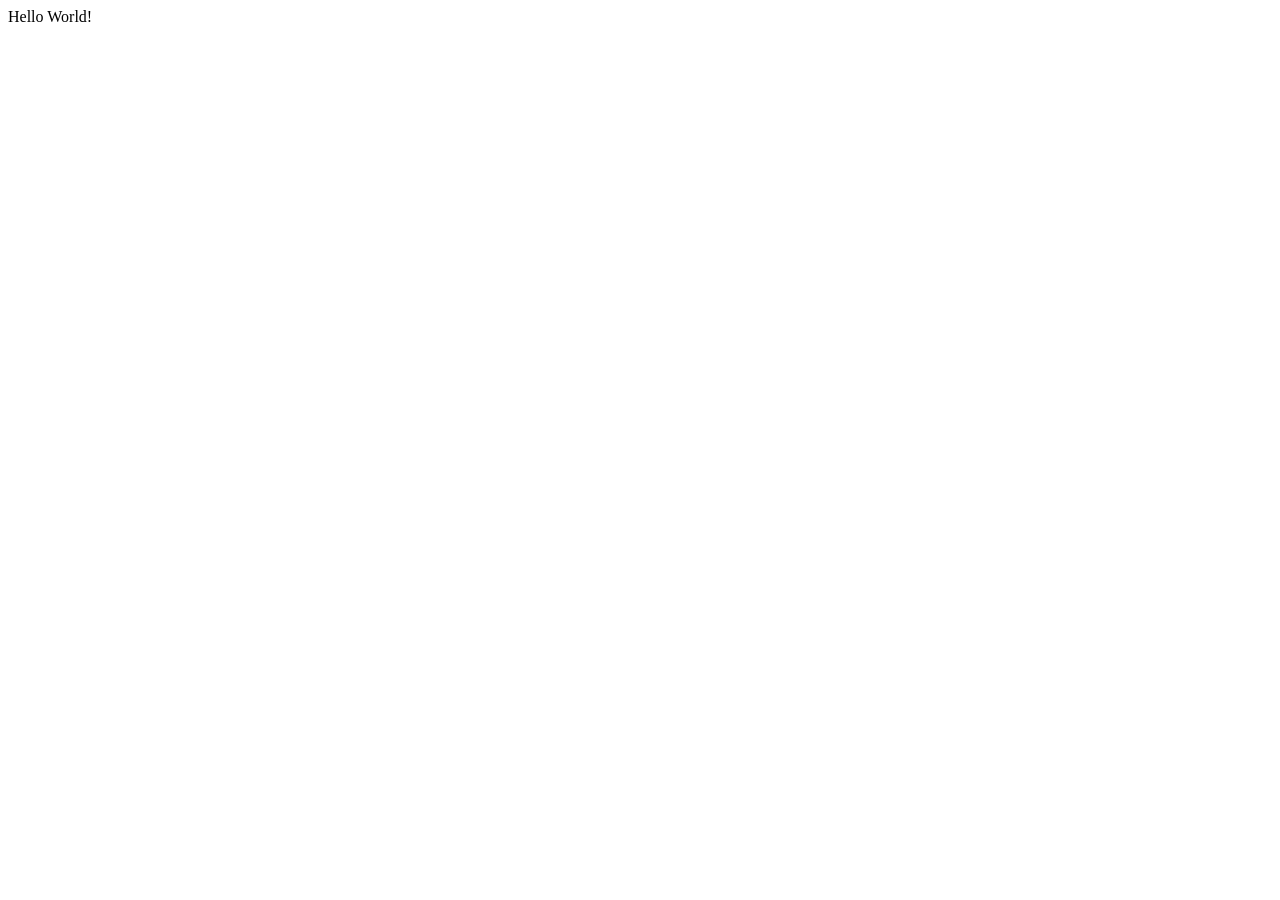
==== Paginas/cadastro.html @ 3515763b "Organizado pastas e criado esqueleto do projeto" ====
<!DOCTYPE html>
<html lang="pt-br">
<head>
    <meta charset="UTF-8">
    <meta name="viewport" content="width=device-width, initial-scale=1.0">
       <title>PetSave</title>
    <link rel="stylesheet" href="./Estilos/style.css">
</head>
<body>
    Hello World!
    <script src="../Js/script.js"></script>
</body>
</html>
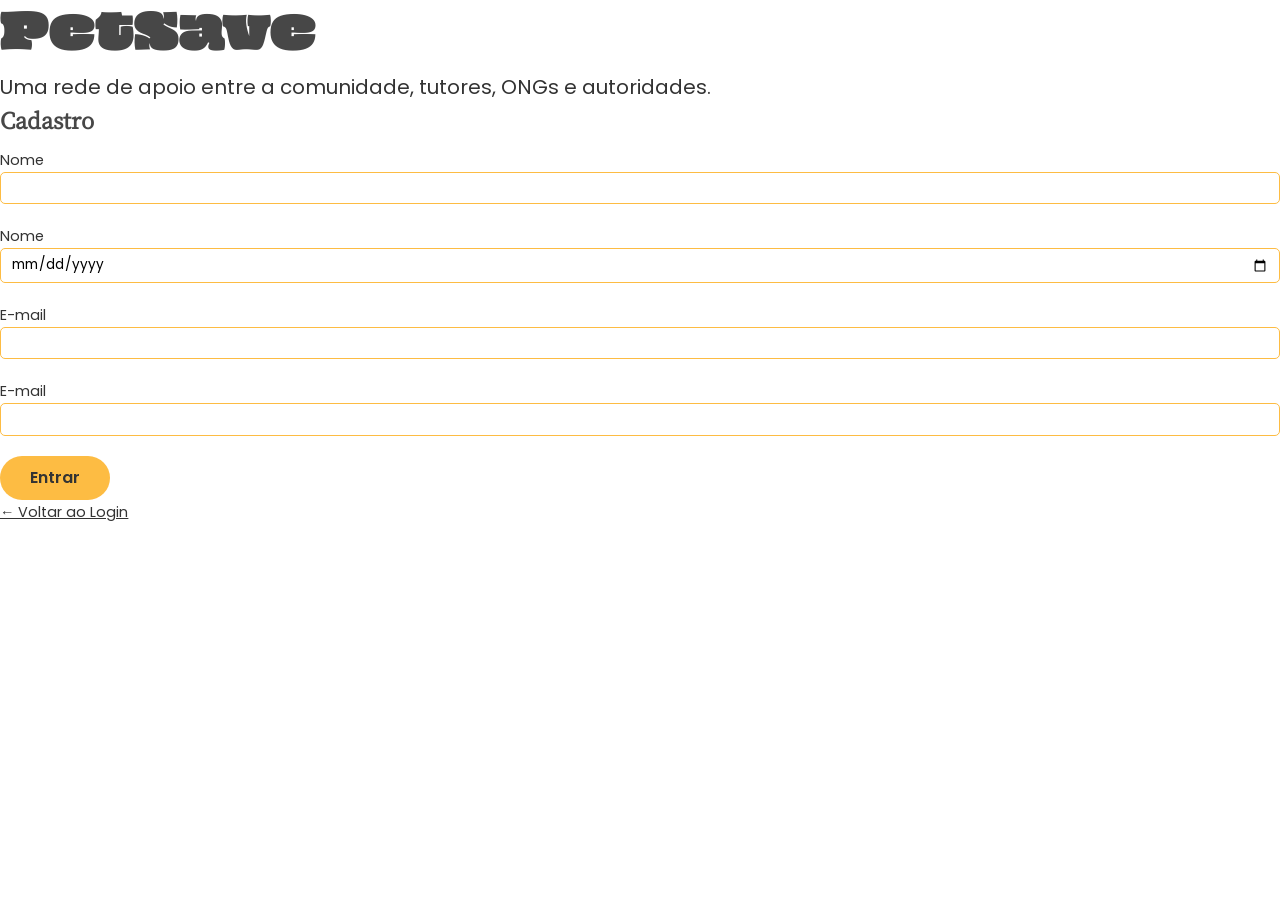
==== commit 40bb6373: "seila" ====
--- a/Paginas/cadastro.html
+++ b/Paginas/cadastro.html
@@ -3,11 +3,47 @@
 <head>
     <meta charset="UTF-8">
     <meta name="viewport" content="width=device-width, initial-scale=1.0">
-       <title>PetSave</title>
-    <link rel="stylesheet" href="./Estilos/style.css">
+    <title>PetSave</title>
+    <link rel="preconnect" href="https://fonts.googleapis.com">
+    <link rel="preconnect" href="https://fonts.gstatic.com" crossorigin>
+    <link href="https://fonts.googleapis.com/css2?family=Cactus+Classical+Serif&family=Oi&family=Poppins:ital,wght@0,100;0,200;0,300;0,400;0,500;0,600;0,700;0,800;0,900;1,100;1,200;1,300;1,400;1,500;1,600;1,700;1,800;1,900&display=swap" rel="stylesheet">
+    <link rel="stylesheet" href="../Estilos/style.css">
+    <link rel="stylesheet" href="../Estilos/cadastro.css">
 </head>
 <body>
-    Hello World!
+    <section class="container-login">
+
+        <div class="login-container">
+            <div class="login">
+                <h1 class="titulo-dark">
+                    PetSave
+                </h1>
+                <p class="fonte-l dark">
+                    Uma rede de apoio entre a comunidade, tutores, ONGs e autoridades.
+                </p>
+            </div>
+        </div>
+        <div class="login-form-container">
+            <div class="login-form">
+                <h2 class="titulo-dark-l">Cadastro</h2>
+                <form action="">
+                    <label for="nome" class="fonte-r">Nome</label>
+                    <input type="text" class="email" name="email">
+                    <label for="nascimento" class="fonte-r">Nome</label>
+                    <input type="date" class="nascimento" name="nascimento">
+                    <label for="email" class="fonte-r">E-mail</label>
+                    <input type="email" class="email" name="email">                    
+                    <label for="senha" class="fonte-r">E-mail</label>
+                    <input type="password" class="senha" name="senha">
+                    <button class="btn-amarelo btn-entrar">Entrar</button>
+                </form>
+                <div class="login-esqueci">
+                    <a href="./login.html" class="login-esqueci-senha fonte-r" style="text-decoration: underline;">← Voltar ao Login</a>
+                </div>
+            </div>
+        </div>
+    </section>
     <script src="../Js/script.js"></script>
+    <script src="../Js/senha.js"></script>
 </body>
 </html>
--- a/Estilos/style.css
+++ b/Estilos/style.css
@@ -0,0 +1,151 @@
+/* 1. Use a more-intuitive box-sizing model */
+*, *::before, *::after {
+  box-sizing: border-box;
+}
+
+/* 2. Remove default margin */
+*:not(dialog) {
+  margin: 0;
+}
+
+/* 3. Enable keyword animations */
+@media (prefers-reduced-motion: no-preference) {
+  html {
+    interpolate-size: allow-keywords;
+  }
+}
+
+body {
+  /* 4. Increase line-height */
+  line-height: 1.5;
+  /* 5. Improve text rendering */
+  -webkit-font-smoothing: antialiased;
+}
+
+/* 6. Improve media defaults */
+img, picture, video, canvas, svg {
+  display: block;
+  max-width: 100%;
+}
+
+/* 7. Inherit fonts for form controls */
+input, button, textarea, select {
+  font: inherit;
+}
+
+/* 8. Avoid text overflows */
+p, h1, h2, h3, h4, h5, h6 {
+  overflow-wrap: break-word;
+}
+
+/* 9. Improve line wrapping */
+p {
+  text-wrap: pretty;
+}
+h1, h2, h3, h4, h5, h6 {
+  text-wrap: balance;
+}
+
+/*
+  10. Create a root stacking context
+*/
+#root, #__next {
+  isolation: isolate;
+}
+
+input{
+    display: block;
+    border: 1px solid #FDBC43;
+    border-radius: 5px;
+    padding: 5px 10px;
+    width: 100%;
+    margin-bottom: 20px;
+    font-family: "Poppins", sans-serif;
+    font-size: 0.85rem;
+}
+
+html, body {
+  width: 100%;
+  height: 100%;
+}
+
+
+/* Variáveis Globais */
+
+.titulo-white{
+    font-size: 3rem;
+    color: #fff;
+    font-family: "Oi", "Abril Fatface", Georgia, serif;
+    font-weight: lighter;
+}
+
+.titulo-dark{
+    font-size: 3rem;
+    color: #474747;
+    font-family: "Oi", "Abril Fatface", Georgia, serif;
+    font-weight: lighter;
+}
+
+.titulo-dark-l{
+    font-size: 1.5rem;
+    color: #474747;
+    font-family: "Cactus Classical Serif", "Abril Fatface", Georgia, serif;
+    margin-bottom: 10px;
+}
+
+.fonte-l{
+    font-family: "Poppins", sans-serif;
+    font-size: 1.25rem;
+}
+
+.fonte-r{
+    font-family: "Poppins", sans-serif;
+    font-size: 0.9rem;
+    color: #333;
+}
+
+.white{
+    color: #fff;
+}
+
+.dark{
+    color: #333;
+}
+
+.btn-roxo{
+    font-weight: 600;
+    font-size: 1rem;
+    font-family: "Poppins", sans-serif;
+    color: #fff;
+    background-color: #6567DE;
+    border: none;
+    border-radius: 25px;
+    width: 100%;
+    padding: 10px;
+    box-sizing: border-box;
+    transition: ease .3s;
+}
+
+.btn-roxo:hover{
+    transform: scale(1.01);
+    background-color: #5153c4;
+}
+
+.btn-amarelo{
+    font-weight: 600;
+    display: inline-block;
+    font-size: 1rem;
+    font-family: "Poppins", sans-serif;
+    color: #333;
+    background-color: #FDBC43;
+    border: none;
+    border-radius: 25px;
+    padding: 10px 30px;
+    box-sizing: border-box;
+    transition: ease .3s;
+}
+
+.btn-amarelo:hover{
+    transform: scale(1.01);
+    background-color: #f5b745;
+}
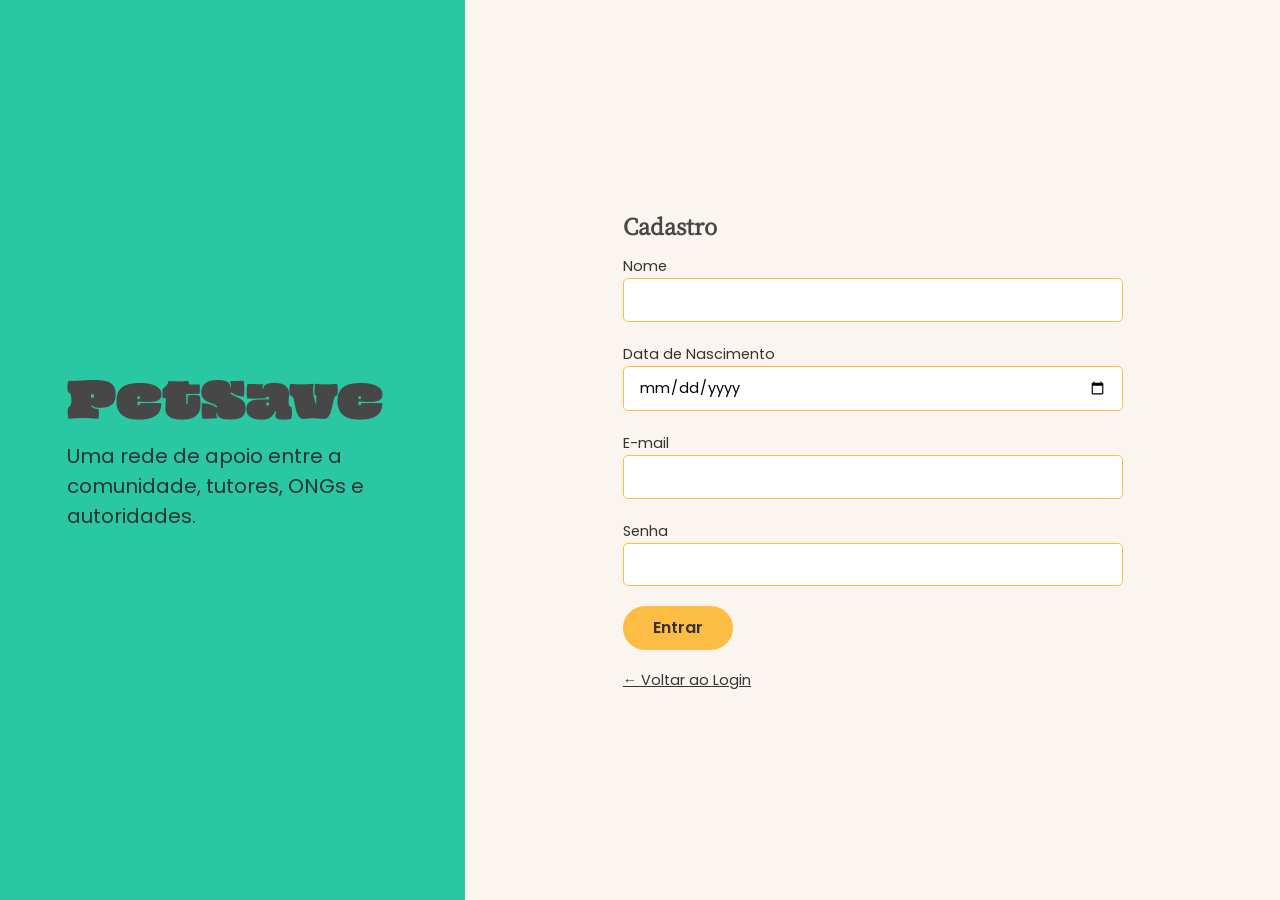
==== commit 7c572ec9: "Corrigido Js senha e estilo cadastro.html" ====
--- a/Paginas/cadastro.html
+++ b/Paginas/cadastro.html
@@ -29,11 +29,11 @@
                 <form action="">
                     <label for="nome" class="fonte-r">Nome</label>
                     <input type="text" class="email" name="email">
-                    <label for="nascimento" class="fonte-r">Nome</label>
+                    <label for="nascimento" class="fonte-r">Data de Nascimento</label>
                     <input type="date" class="nascimento" name="nascimento">
                     <label for="email" class="fonte-r">E-mail</label>
                     <input type="email" class="email" name="email">                    
-                    <label for="senha" class="fonte-r">E-mail</label>
+                    <label for="senha" class="fonte-r">Senha</label>
                     <input type="password" class="senha" name="senha">
                     <button class="btn-amarelo btn-entrar">Entrar</button>
                 </form>
--- a/Estilos/style.css
+++ b/Estilos/style.css
@@ -57,11 +57,11 @@
     display: block;
     border: 1px solid #FDBC43;
     border-radius: 5px;
-    padding: 5px 10px;
+    padding: 10px 15px;
     width: 100%;
     margin-bottom: 20px;
     font-family: "Poppins", sans-serif;
-    font-size: 0.85rem;
+    font-size: 0.9rem;
 }
 
 html, body {
--- a/Estilos/cadastro.css
+++ b/Estilos/cadastro.css
@@ -0,0 +1,53 @@
+.container-login{
+    display: grid;
+    grid-template-columns: 1fr 1.75fr;
+    width: 100vw;
+    height: 100vh;
+
+}
+
+.login-container{
+    background-color: #29C7A2;
+    display: flex;
+    flex-direction: column;
+    justify-content: center;
+    align-items: left;
+}
+
+.login{
+    padding: 20px;
+    display: flex;
+    flex-direction: column;
+    justify-content: center;
+    align-items: left;
+    max-width: 80%;
+    margin: 0 auto;
+}
+
+.login-form-container{
+    background-color: #FBF5F0;
+    display: flex;
+    flex-direction: column;
+    justify-content: center;
+    align-items: left;
+}
+
+.login-form{
+    width: 500px;
+    display: flex;
+    flex-direction: column;
+    justify-content: center;
+    align-items: left;
+    margin: auto
+}
+
+.login-esqueci{
+    margin-top: 20px;
+    display: flex;
+    justify-content: space-between;
+    align-items: center;
+}
+
+.login-esqueci-senha{
+    color: #333;
+}
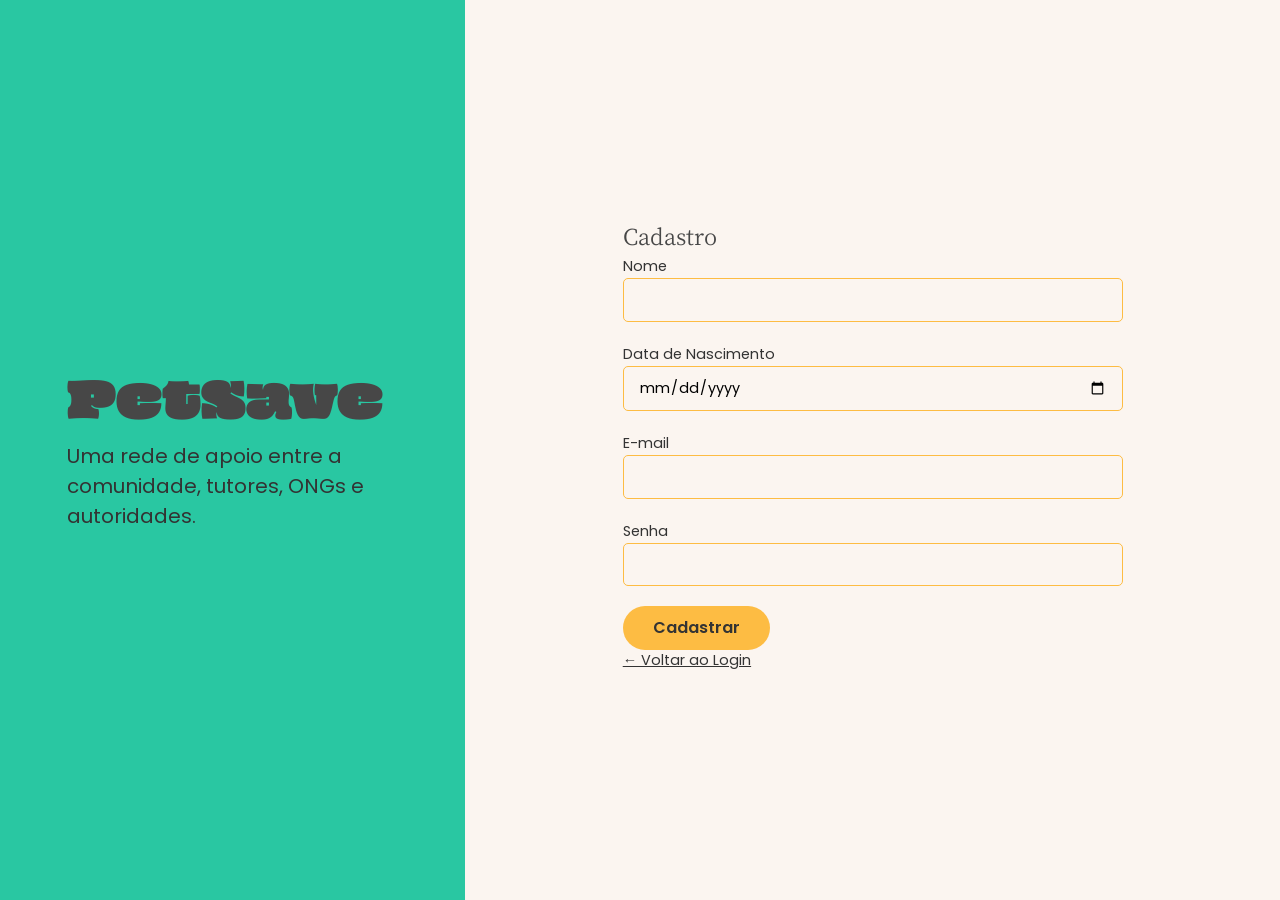
==== commit 0f34385a: "Finalizado Inicio e Implentado autenticacao basica" ====
--- a/Paginas/cadastro.html
+++ b/Paginas/cadastro.html
@@ -1,49 +1,56 @@
-<!DOCTYPE html>
+<!doctype html>
 <html lang="pt-br">
-<head>
-    <meta charset="UTF-8">
-    <meta name="viewport" content="width=device-width, initial-scale=1.0">
+  <head>
+    <meta charset="UTF-8" />
+    <meta name="viewport" content="width=device-width, initial-scale=1.0" />
     <title>PetSave</title>
-    <link rel="preconnect" href="https://fonts.googleapis.com">
-    <link rel="preconnect" href="https://fonts.gstatic.com" crossorigin>
-    <link href="https://fonts.googleapis.com/css2?family=Cactus+Classical+Serif&family=Oi&family=Poppins:ital,wght@0,100;0,200;0,300;0,400;0,500;0,600;0,700;0,800;0,900;1,100;1,200;1,300;1,400;1,500;1,600;1,700;1,800;1,900&display=swap" rel="stylesheet">
-    <link rel="stylesheet" href="../Estilos/style.css">
-    <link rel="stylesheet" href="../Estilos/cadastro.css">
-</head>
-<body>
+    <link rel="preconnect" href="https://fonts.googleapis.com" />
+    <link rel="preconnect" href="https://fonts.gstatic.com" crossorigin />
+    <link
+      href="https://fonts.googleapis.com/css2?family=Cactus+Classical+Serif&family=Oi&family=Poppins:ital,wght@0,100;0,200;0,300;0,400;0,500;0,600;0,700;0,800;0,900;1,100;1,200;1,300;1,400;1,500;1,600;1,700;1,800;1,900&display=swap"
+      rel="stylesheet"
+    />
+    <link rel="stylesheet" href="../Estilos/style.css" />
+    <link rel="stylesheet" href="../Estilos/cadastro.css" />
+  </head>
+  <body>
     <section class="container-login">
-
-        <div class="login-container">
-            <div class="login">
-                <h1 class="titulo-dark">
-                    PetSave
-                </h1>
-                <p class="fonte-l dark">
-                    Uma rede de apoio entre a comunidade, tutores, ONGs e autoridades.
-                </p>
-            </div>
+      <div class="login-container">
+        <div class="login">
+          <h1 class="titulo-dark">PetSave</h1>
+          <p class="fonte-l dark">
+            Uma rede de apoio entre a comunidade, tutores, ONGs e autoridades.
+          </p>
         </div>
-        <div class="login-form-container">
-            <div class="login-form">
-                <h2 class="titulo-dark-l">Cadastro</h2>
-                <form action="">
-                    <label for="nome" class="fonte-r">Nome</label>
-                    <input type="text" class="email" name="email">
-                    <label for="nascimento" class="fonte-r">Data de Nascimento</label>
-                    <input type="date" class="nascimento" name="nascimento">
-                    <label for="email" class="fonte-r">E-mail</label>
-                    <input type="email" class="email" name="email">                    
-                    <label for="senha" class="fonte-r">Senha</label>
-                    <input type="password" class="senha" name="senha">
-                    <button class="btn-amarelo btn-entrar">Entrar</button>
-                </form>
-                <div class="login-esqueci">
-                    <a href="./login.html" class="login-esqueci-senha fonte-r" style="text-decoration: underline;">← Voltar ao Login</a>
-                </div>
-            </div>
+      </div>
+      <div class="login-form-container">
+        <div class="login-form">
+          <h2 class="titulo-dark-l">Cadastro</h2>
+          <form action="">
+            <label for="nome" class="fonte-r">Nome</label>
+            <input type="text" id="nome" name="nome"/>
+            <label for="nascimento" class="fonte-r">Data de Nascimento</label>
+            <input type="date" id="nascimento" name="nascimento" />
+            <label for="email" class="fonte-r">E-mail</label>
+            <input type="email" id="email" name="email" />
+            <label for="senha" class="fonte-r">Senha</label>
+            <input type="password" id="senha" name="senha" />
+            <button class="btn-amarelo btn-entrar" id="btn_entrar">Cadastrar</button>
+          </form>
+          <p class="fonte-r" style="color: red; margin-top: 10px; display: none;" id="erro">Email já existe</p>
+          <p class="fonte-r" style="color: green; margin-top: 10px; display: none;" id="sucesso">Cadastro Efetuado Com Sucesso ! </p>
+            <a
+              href="./login.html"
+              class="login-esqueci-senha fonte-r"
+              style="text-decoration: underline"
+              >← Voltar ao Login</a
+            >
+          </div>
         </div>
+      </div>
     </section>
-    <script src="../Js/script.js"></script>
-    <script src="../Js/senha.js"></script>
-</body>
-</html>+    <script src="../Js/script.js" type="module"></script>
+    <script src="./Js/autenticacao.js" type="module"></script>
+    <script src="../Js/cadastro.js" type="module"></script>
+  </body>
+</html>
--- a/Estilos/style.css
+++ b/Estilos/style.css
@@ -1,56 +1,148 @@
-/* 1. Use a more-intuitive box-sizing model */
-*, *::before, *::after {
+/* Reset moderno e completo */
+*,
+*::before,
+*::after {
   box-sizing: border-box;
 }
 
-/* 2. Remove default margin */
-*:not(dialog) {
+* {
   margin: 0;
-}
-
-/* 3. Enable keyword animations */
-@media (prefers-reduced-motion: no-preference) {
-  html {
-    interpolate-size: allow-keywords;
-  }
+  padding: 0;
+}
+
+html {
+  -webkit-text-size-adjust: 100%;
+  text-size-adjust: 100%;
+  tab-size: 4;
+  scroll-behavior: smooth;
 }
 
 body {
-  /* 4. Increase line-height */
+  min-height: 100vh;
   line-height: 1.5;
-  /* 5. Improve text rendering */
   -webkit-font-smoothing: antialiased;
-}
-
-/* 6. Improve media defaults */
-img, picture, video, canvas, svg {
+  -moz-osx-font-smoothing: grayscale;
+  text-rendering: optimizeSpeed;
+}
+
+h1, h2, h3, h4, h5, h6 {
+  font-size: inherit;
+  font-weight: inherit;
+  text-wrap: balance;
+}
+
+p, li, figcaption {
+  text-wrap: pretty;
+  overflow-wrap: break-word;
+}
+
+ul, ol, menu {
+  list-style: none;
+}
+
+a {
+  color: inherit;
+  text-decoration: none;
+}
+
+img, picture, video, canvas, svg, audio, iframe, embed, object {
   display: block;
   max-width: 100%;
 }
 
-/* 7. Inherit fonts for form controls */
-input, button, textarea, select {
+img, video {
+  height: auto;
+}
+
+button, input, select, textarea, optgroup {
   font: inherit;
-}
-
-/* 8. Avoid text overflows */
-p, h1, h2, h3, h4, h5, h6 {
-  overflow-wrap: break-word;
-}
-
-/* 9. Improve line wrapping */
-p {
-  text-wrap: pretty;
-}
-h1, h2, h3, h4, h5, h6 {
-  text-wrap: balance;
-}
-
-/*
-  10. Create a root stacking context
-*/
-#root, #__next {
-  isolation: isolate;
+  color: inherit;
+  letter-spacing: inherit;
+  background: none;
+  border: 0;
+  border-radius: 0;
+}
+
+button, [type="button"], [type="submit"], [type="reset"], select, summary {
+  cursor: pointer;
+}
+
+button:disabled, input:disabled, select:disabled, textarea:disabled {
+  cursor: not-allowed;
+}
+
+textarea {
+  resize: vertical;
+}
+
+table {
+  border-collapse: collapse;
+  border-spacing: 0;
+}
+
+th {
+  text-align: inherit;
+}
+
+fieldset {
+  border: 0;
+  min-inline-size: 0;
+}
+
+hr {
+  border: 0;
+  height: 0;
+  border-top: 1px solid;
+  color: inherit;
+}
+
+blockquote, q {
+  quotes: none;
+}
+
+blockquote::before, blockquote::after,
+q::before, q::after {
+  content: "";
+}
+
+small {
+  font-size: 80%;
+}
+
+sub, sup {
+  font-size: 75%;
+  line-height: 0;
+  position: relative;
+  vertical-align: baseline;
+}
+
+sub { bottom: -0.25em; }
+sup { top: -0.5em; }
+
+code, kbd, samp, pre {
+  font-family: ui-monospace, SFMono-Regular, Menlo, Consolas, monospace;
+  font-size: 1em;
+}
+
+[hidden] {
+  display: none !important;
+}
+
+:focus-visible {
+  outline: 2px solid currentColor;
+  outline-offset: 2px;
+}
+
+/* Remove setas de campos numéricos e o X de campos de busca */
+input[type="number"]::-webkit-inner-spin-button,
+input[type="number"]::-webkit-outer-spin-button,
+input[type="search"]::-webkit-search-cancel-button {
+  -webkit-appearance: none;
+  appearance: none;
+}
+input[type="number"] {
+  -moz-appearance: textfield;
+  appearance: textfield;
 }
 
 input{
@@ -69,6 +161,12 @@
   height: 100%;
 }
 
+img{
+  display: block;
+  max-width: 100%;
+}
+
+[hidden]{ display: none !important; }
 
 /* Variáveis Globais */
 
@@ -86,10 +184,23 @@
     font-weight: lighter;
 }
 
+.titulo-nav{
+    font-size: 1.5rem;
+    color: #474747;
+    font-family: "Oi", "Abril Fatface", Georgia, serif;
+    font-weight: lighter;
+}
+
 .titulo-dark-l{
     font-size: 1.5rem;
     color: #474747;
     font-family: "Cactus Classical Serif", "Abril Fatface", Georgia, serif;
+}
+
+.titulo-dark-xl{
+    font-size: 1.85rem;
+    color: #474747;
+    font-family: "Cactus Classical Serif", "Abril Fatface", Georgia, serif;
     margin-bottom: 10px;
 }
 
@@ -101,6 +212,13 @@
 .fonte-r{
     font-family: "Poppins", sans-serif;
     font-size: 0.9rem;
+    color: #333;
+    margin-bottom: 10px;
+}
+
+.fonte-s{
+    font-family: "Poppins", sans-serif;
+    font-size: 0.8rem;
     color: #333;
 }
 
@@ -149,3 +267,138 @@
     transform: scale(1.01);
     background-color: #f5b745;
 }
+
+.btn-amarelo-s{
+    font-weight: 600;
+    display: inline-block;
+    font-size: 0.80rem;
+    font-family: "Poppins", sans-serif;
+    color: #333;
+    background-color: #FDBC43;
+    border: none;
+    border-radius: 25px;
+    padding: 5px 15px;
+    box-sizing: border-box;
+    transition: ease .3s;
+}
+
+.btn-amarelo-s:hover{
+    transform: scale(1.01);
+    background-color: #f5b745;
+}
+
+.bold{
+  font-weight: bold;
+}
+
+.btn-s{
+  display: inline-block;
+  background-color: #FDBC43;
+  padding: 10px;
+  border-radius: 50%;
+}
+
+.background {
+  background-color: #f8f1eb;
+}
+
+.background-dark {
+  background-color: #474747;
+}
+
+.container {
+  padding-top: 20px;
+  padding-bottom: 20px;
+  max-width: 1200px;
+  margin: auto;
+}
+
+.nav {
+  position: fixed;
+  top: 0;
+  left: 0;
+  width: 100%; /* ocupa a largura toda */
+  box-sizing: border-box;
+  background-color: #f8f1eb;
+  border-bottom: 1px solid #eee7e0;
+  z-index: 100;
+}
+
+.nav-container {
+  padding-top: 15px;
+  padding-bottom: 15px;
+  max-width: 1200px;
+  margin: auto;
+  display: flex;
+  justify-content: space-between;
+  align-items: center;
+}
+
+.nav-btn {
+  display: flex;
+  gap: 10px;
+  align-items: center;
+}
+
+.nav-a {
+  position: relative;
+}
+
+.nav-a::before {
+  content: "";
+  position: absolute;
+  width: 0;
+  height: 2px;
+  background-color: #fdbc43;
+  top: 25px;
+  transition: ease-in-out 0.3s;
+}
+
+.nav-a.atual::before{
+  width: 100%;
+}
+
+.nav-a:hover {
+  text-shadow:
+    0 0 0.5px currentColor,
+    0 0 0.5px currentColor;
+}
+
+.nav-a:hover::before {
+  width: 100%;
+}
+
+.footer{
+  display: grid;
+  grid-template-columns: repeat(4, 1fr);
+  justify-content: space-between;
+}
+
+.footer-nomes{
+  display: flex;
+  gap: 5px;
+  flex-wrap: wrap;
+}
+
+.footer-pix{
+  display: grid;
+  grid-template-columns: 1fr 1fr;
+  justify-content: center;
+  align-items: start;
+  gap: 5px;
+}
+
+.footer-pix p{
+  grid-column: 2;
+}
+
+.footer-pix img{
+  border-radius: 10px;
+}
+
+.pix-info{
+  display: grid;
+  gap: 10px;
+  justify-content: start;
+  align-self: center;
+}
